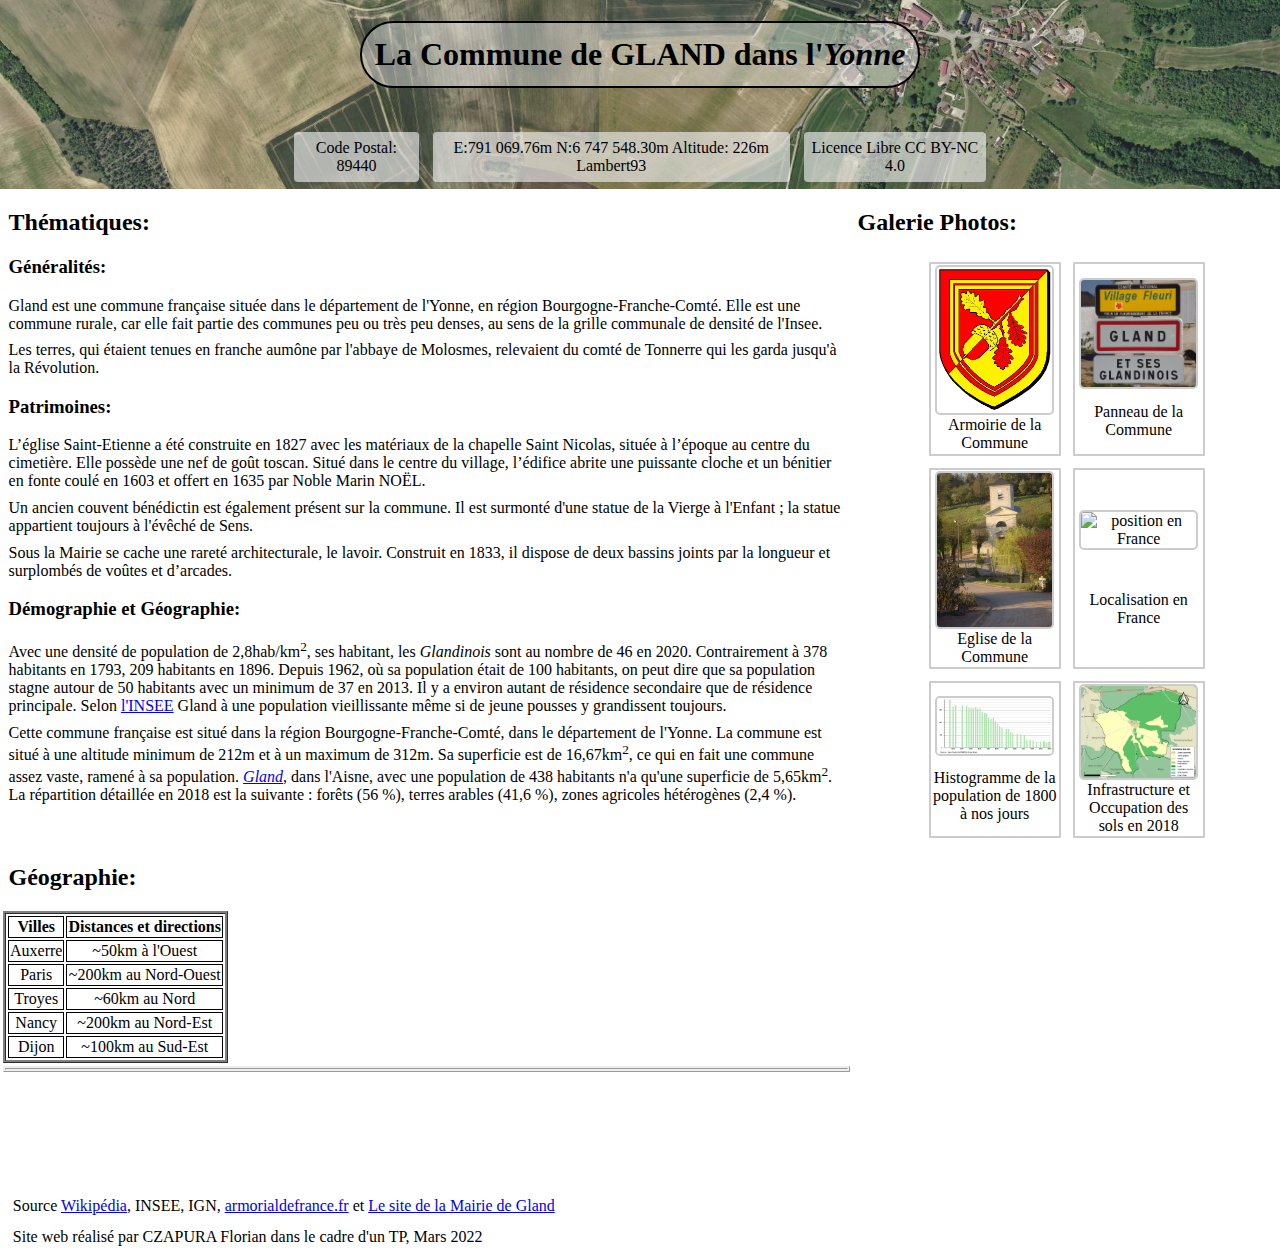
==== indexPrintTest.html @ 53231da2 "Add files via upload" ====
<!DOCTYPE html>

<html lang="fr">


  <head>
    <meta charset="UTF-8">
    <meta name="description" content="La Commune de Gland. La Géographie de Gland. Gland dans l'Yonne CP 89740">
    <link rel="stylesheet" href="print.css" media="screen">
    <link rel="stylesheet" href="print.css" media="print">
    <link rel="icon" href="image/GLAND-89.png">
    <title>GLAND dans l'Yonne</title>
    <meta name="viewport" content="width=device-width,initial-scale=1">
    <link rel="stylesheet" href="https://unpkg.com/leaflet@1.9.3/dist/leaflet.css"
    integrity="sha256-kLaT2GOSpHechhsozzB+flnD+zUyjE2LlfWPgU04xyI="
    crossorigin=""/>

  </head>

  <body>
    <header>
        <h1 id="titre-head">La Commune de <strong>GLAND</strong> dans l'<em>Yonne</em></h1>
        <div id="infohead">
          <p id="CP-head">Code Postal: 89440</p>
          <p id="coord-head">E:791 069.76m N:6 747 548.30m Altitude: 226m Lambert93</p>
          <p id="copyright">Licence Libre CC BY-NC 4.0</p>
        </div>

    </header>
    <main>
      <nav>
        <span class="nav" id="nav1"><a href="#Thématiques"><strong>Thèmes</strong></a></span>
        <span class="nav" id="nav2"><a href="#Galery"><strong>Galerie Photos</strong></a></span>
        <span class="nav" id="nav3"><a href="#Géographie"><strong>Situation Géographique</strong></a></span>
      </nav>
      <section class="content" id="Thématiques">
        <div class="text-content" id="theme1">
          <h2>Thématiques:</h2>
          <h3 class="title-theme" id="part1">Généralités:</h3>
          <div  class="text" id="text-part1">
            <p>Gland est une commune française située dans le département de l'Yonne,
            en région Bourgogne-Franche-Comté. Elle est une commune rurale, car elle fait partie des communes
            peu ou très peu denses, au sens de la grille communale de densité de l'Insee.</p>
            <p>Les terres, qui étaient tenues en franche aumône par l'abbaye de Molosmes, relevaient du comté de Tonnerre
            qui les garda jusqu'à la Révolution.</p>
          </div>
        </div>
        <div class="text-content" id="theme2">
          <h3 class="title-theme" id="part2">Patrimoines:</h3>
          <div  class="text" id="text-part2">
            <p>L’église Saint-Etienne a été construite en 1827 avec les matériaux de la chapelle
            Saint Nicolas, située à l’époque au centre du cimetière. Elle possède une nef de goût toscan.
            Situé dans le centre du village, l’édifice abrite une puissante cloche et un bénitier en fonte
            coulé en 1603 et offert en 1635 par Noble Marin NOËL.</p>
            <p>Un ancien couvent bénédictin est également présent sur la commune. Il est surmonté d'une
              statue de la Vierge à l'Enfant ; la statue appartient toujours à l'évêché de Sens.</p>
            <p>Sous la Mairie se cache une rareté architecturale, le lavoir. Construit en 1833,
            il dispose de deux bassins joints par la longueur et surplombés de voûtes et d’arcades.</p>
          </div>
        </div>
        <div class="text-content" id="theme3">
          <h3 class="title-theme" id="part3">Démographie et Géographie:</h1>
          <div class="text" id="text-part3">
            <p>Avec une densité de population de 2,8hab/km<sup>2</sup>, ses habitant, les <em>Glandinois</em> sont au nombre de 46 en 2020.
              Contrairement à 378 habitants en 1793, 209 habitants en 1896. Depuis 1962,
              où sa population était de 100 habitants, on peut dire que sa population
              stagne autour de 50 habitants avec un minimum de 37 en 2013. Il y a environ autant de résidence secondaire que de résidence principale.
              Selon <a href="https://www.insee.fr/en/statistiques/6457611?geo=COM-89191#chiffre-cle-1" target="_blank" title="INSEE Gland Yonne">l'INSEE</a>
              Gland à une population vieillissante même si de jeune pousses y grandissent toujours.</p>
            <p>Cette commune française est situé dans la région Bourgogne-Franche-Comté, dans le département
            de l'Yonne. La commune est situé à une altitude minimum de 212m et à un maximum de 312m. Sa superficie est de 16,67km<sup>2</sup>, ce qui en fait une commune assez vaste,
            ramené à sa population. <a href="http://www.mairiedegland02.fr/index.htm" target="_blank" href="Gland dans l'Aisne"><em>Gland</em></a>,
            dans l'Aisne, avec une population de 438 habitants n'a qu'une superficie de 5,65km<sup>2</sup>. La répartition détaillée en 2018
            est la suivante : forêts (56 %), terres arables (41,6 %), zones agricoles hétérogènes (2,4 %).</p>
          </div>
        </div>
      </section>
      <section class="content" id="Galery">
        <h2>Galerie Photos:</h2>
        <div id="photos">
          <div class="img" id="img1">
            <img src="image/GLAND-89.png" alt="Armoiries de la Commune">
            <p>Armoirie de la Commune</p>
          </div>
          <div class="img" id="img2">
            <img src="image/panneau-ville.jpg" alt="Panneau de la Commune">
            <p>Panneau de la Commune</p>
          </div>
          <div class="img" id="img3">
            <img src="image/eglise.jpg" alt="Eglise de la Commune">
            <p>Eglise de la Commune</p>
          </div>
          <div class="img" id="img4">
            <img src="image/pos-commune.PNG" alt="position en France">
            <p>Localisation en France</p>
          </div>
          <div class="img" id="img5">
            <img src="image/HistoPop.png" alt="Histogramme de la population de 1800 à aujourd'hui">
            <p>Histogramme de la population de 1800 à nos jours</p>
          </div>
          <div class="img" id="img6">
            <img src="image/carteInfraOccup2018.png" alt="Infrastructure et Occupation des Sols en 2018">
              <p>Infrastructure et Occupation des sols en 2018</p>
          </div>
        </div>
      </section>

      <section class="content" id="Géographie">
        <h2>Géographie:</h2>
        <div id="geo">
          <table id="tgeo">
            <tr><th class="tbcelle">Villes</th><th class="tbcelle">Distances et directions</th></tr>
            <tr><td class="tbcelle">Auxerre</td><td class="tbcelle">~50km à l'Ouest</td></tr>
            <tr><td class="tbcelle">Paris</td><td class="tbcelle">~200km au Nord-Ouest</td></tr>
            <tr><td class="tbcelle">Troyes</td><td class="tbcelle">~60km au Nord</td></tr>
            <tr><td class="tbcelle">Nancy</td><td class="tbcelle">~200km au Nord-Est</td></tr>
            <tr><td class="tbcelle">Dijon</td><td class="tbcelle">~100km au Sud-Est</td></tr>
          </table>
          <div id="map"></div>
        </div>
      </section>
      <div id="Form-div">
        <div class="text" id="text-form">
          <p>Formulaire de contact:</p>
        </div>
        <form id="formulaire" action="script.js" method="get">
          <input id="email-form" type="email" name="prenom" placeholder="E-mail" inputmode="email">
          <textarea id="message-form" name="infos" placeholder="Votre message"></textarea>
          <input id="bouton-form" type="submit" name="envoi" value="Envoyer">
        </form>
      </div>
    </main>

    <footer>
      <div id="footer">
        <p id="source">Source <a href="https://fr.wikipedia.org/wiki/Gland_(Yonne)" target="_blank" href="Page de Gland sur Wikipédia">Wikipédia</a>, INSEE, IGN, <a href="https://www.armorialdefrance.fr" target="_blank">armorialdefrance.fr</a> et <a href="https://gland89.fr/la-commune/"
          target="_blank" href="Gland dans l'Yonne">Le site de la Mairie de Gland</a></p>
        <p id="text-credit">Site web réalisé par CZAPURA Florian dans le cadre d'un TP, Mars 2022</p>
      </div>
    </footer>

    <script src="https://unpkg.com/leaflet@1.9.3/dist/leaflet.js"
    integrity="sha256-WBkoXOwTeyKclOHuWtc+i2uENFpDZ9YPdf5Hf+D7ewM="
    crossorigin=""></script>

    <script src="script.js"></script>

  </body>


</html>
---- print.css ----
html {
	margin: 0 auto;
  font-family: Segoe UI;
}
body {
  margin: 0 auto;
	min-width: fit-content;
	box-sizing: border-box;
	max-height: 29.7cm;
}
header {
	z-index: 1;
  background-image:url("image/header-background.PNG");
	background-size: cover;
	background-position: center 50%;

	text-align: center;
	position: relative;

	display: flex;
	flex-direction: column;
	justify-content: space-between;
	align-items: center;
	max-height: 5cm;
}
header > * {
	max-width: 0 auto;
}

#titre-head{
	display:inline-block;;
	background-color: rgba(240,240,240,0.42);
	border-style: solid;
	border-radius: 200px;
	border-width: 2px;
	text-align: center;
	padding: 1%;
}
#infohead {
	display: flex;
	align-items: center;
}
#CP-head, #coord-head, #copyright {
  background-color: rgba(240, 240, 240, 0.64);
  border-radius: 4px;
  width: max-content;
  max-width: 100%;
  padding: 1%;
	display: flex;
	flex-wrap: wrap;
	justify-content: center;

}

p {
	margin: 1%;
	width: auto;
}

h2, h3 {
	margin-left: 1%;
}

body {
	display: grid ;
	grid-template-columns: 1fr;
	grid-template-rows: 5cm 1fr;

}

header {
	grid-column: 1;
	grid-row: 1;
}

main {
	grid-column: 1;
	grid-row: 2;

	display: grid;
	grid-template-columns: 2fr 1fr ;
	grid-template-rows: 1fr 7cm 2cm ;
	max-height: 29.7cm - 7cm;
}

#Thématiques {
	grid-column: 1 ;
	grid-row: 1;
}

#Galery {
	grid-column: 2;
	grid-row: 1;
}

#Geography {
	grid-column: 1 / -1 ;
	grid-row: 2 ;
}

#footer {
	grid-column: 1 / -1;
	grid-row: 3;
}

nav{
	display: none;
}
#Form-div {
	display: none;
}

#photos {
	display: flex;
	flex-wrap: wrap;
	justify-content: center;
}

.img {
  width: 30%;
  margin: 6px;
  text-align: center;
	object-fit: cover;
	border: 2px solid #ccc;
	border-radius: 1px;
	display: flex;
	align-items: center;
	justify-content: space-evenly;
	flex-direction: column;
}

.img > img {
  max-width: 90%;
	margin-top: 1%;
  height: auto;
  object-fit: cover;
  border: 2px solid #ccc;
  border-radius: 5px;
  display: flex;
  align-items: center;
  justify-content: center;
}

#tgeo {
	border-style: ridge;
	grid-column: 1;
	margin: 3px;
}

#tgeo > th {
	border: 1px solid black;
}

.tbcelle {
		text-align: center;
		border: 1px solid black;
}

#map {
	grid-column: 2;
	margin: 0 auto;
	height: inherit;
	max-height: inherit;
	border-style: ridge;
	margin:3px;
	z-index:0;
}
---- print.css ----
html {
	margin: 0 auto;
  font-family: Segoe UI;
}
body {
  margin: 0 auto;
	min-width: fit-content;
	box-sizing: border-box;
	max-height: 29.7cm;
}
header {
	z-index: 1;
  background-image:url("image/header-background.PNG");
	background-size: cover;
	background-position: center 50%;

	text-align: center;
	position: relative;

	display: flex;
	flex-direction: column;
	justify-content: space-between;
	align-items: center;
	max-height: 5cm;
}
header > * {
	max-width: 0 auto;
}

#titre-head{
	display:inline-block;;
	background-color: rgba(240,240,240,0.42);
	border-style: solid;
	border-radius: 200px;
	border-width: 2px;
	text-align: center;
	padding: 1%;
}
#infohead {
	display: flex;
	align-items: center;
}
#CP-head, #coord-head, #copyright {
  background-color: rgba(240, 240, 240, 0.64);
  border-radius: 4px;
  width: max-content;
  max-width: 100%;
  padding: 1%;
	display: flex;
	flex-wrap: wrap;
	justify-content: center;

}

p {
	margin: 1%;
	width: auto;
}

h2, h3 {
	margin-left: 1%;
}

body {
	display: grid ;
	grid-template-columns: 1fr;
	grid-template-rows: 5cm 1fr;

}

header {
	grid-column: 1;
	grid-row: 1;
}

main {
	grid-column: 1;
	grid-row: 2;

	display: grid;
	grid-template-columns: 2fr 1fr ;
	grid-template-rows: 1fr 7cm 2cm ;
	max-height: 29.7cm - 7cm;
}

#Thématiques {
	grid-column: 1 ;
	grid-row: 1;
}

#Galery {
	grid-column: 2;
	grid-row: 1;
}

#Geography {
	grid-column: 1 / -1 ;
	grid-row: 2 ;
}

#footer {
	grid-column: 1 / -1;
	grid-row: 3;
}

nav{
	display: none;
}
#Form-div {
	display: none;
}

#photos {
	display: flex;
	flex-wrap: wrap;
	justify-content: center;
}

.img {
  width: 30%;
  margin: 6px;
  text-align: center;
	object-fit: cover;
	border: 2px solid #ccc;
	border-radius: 1px;
	display: flex;
	align-items: center;
	justify-content: space-evenly;
	flex-direction: column;
}

.img > img {
  max-width: 90%;
	margin-top: 1%;
  height: auto;
  object-fit: cover;
  border: 2px solid #ccc;
  border-radius: 5px;
  display: flex;
  align-items: center;
  justify-content: center;
}

#tgeo {
	border-style: ridge;
	grid-column: 1;
	margin: 3px;
}

#tgeo > th {
	border: 1px solid black;
}

.tbcelle {
		text-align: center;
		border: 1px solid black;
}

#map {
	grid-column: 2;
	margin: 0 auto;
	height: inherit;
	max-height: inherit;
	border-style: ridge;
	margin:3px;
	z-index:0;
}
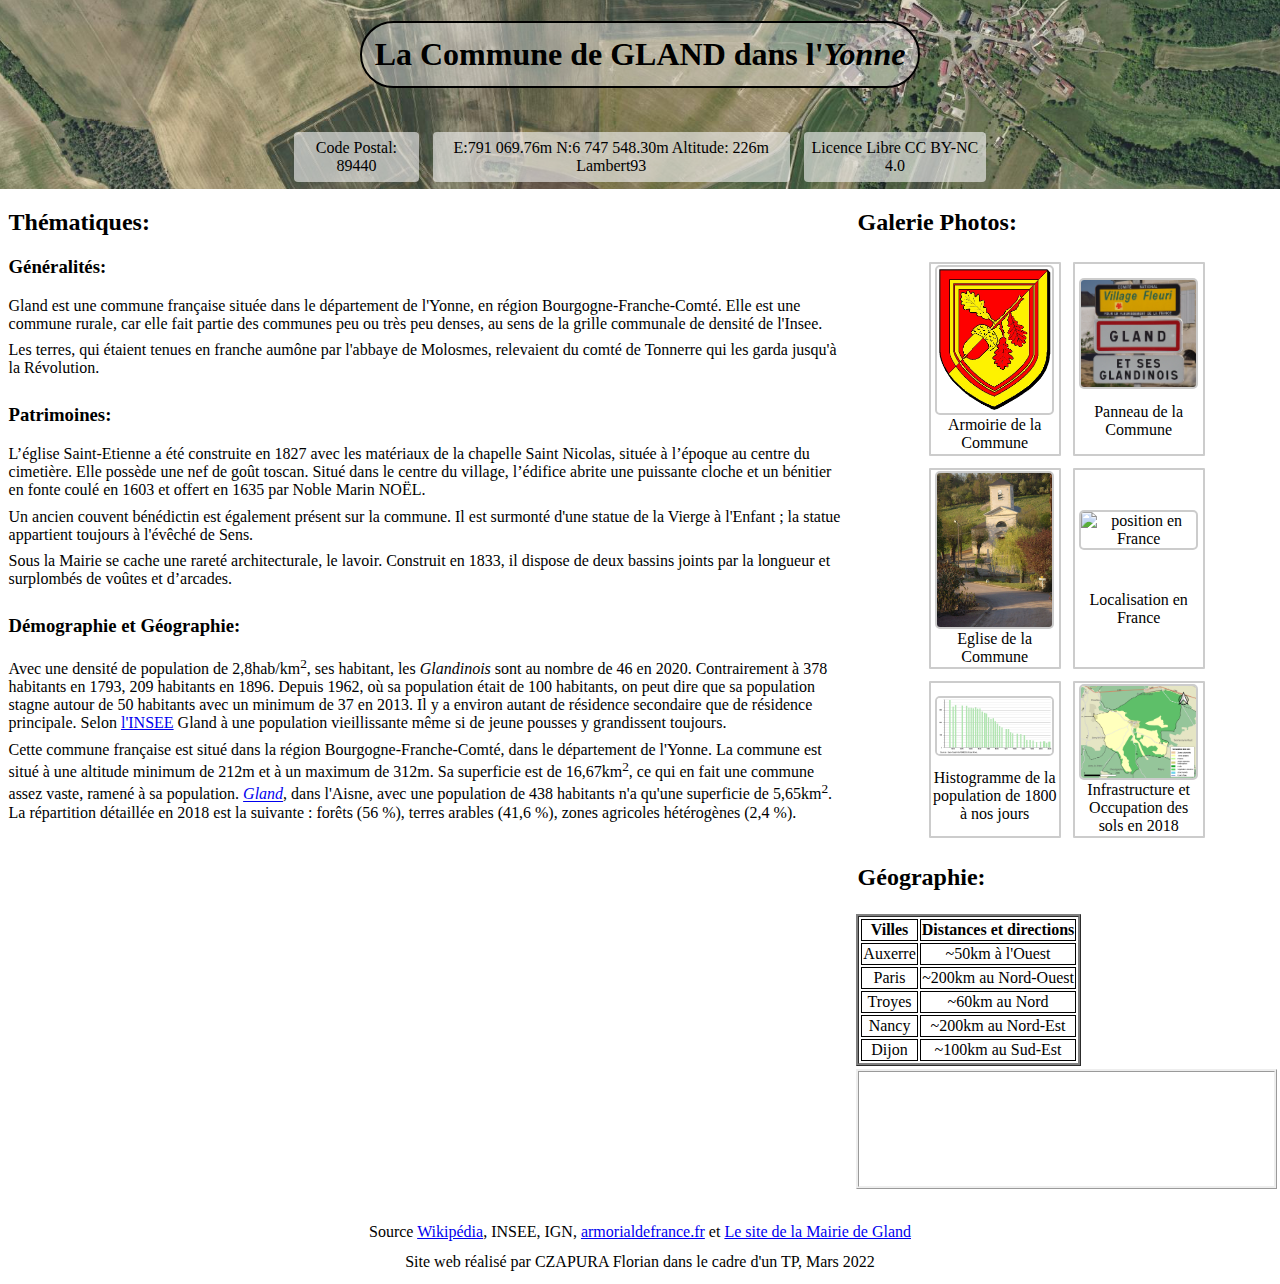
==== commit b1769f63: "Add files via upload" ====
--- a/indexPrintTest.html
+++ b/indexPrintTest.html
@@ -18,7 +18,7 @@
   </head>
 
   <body>
-    <header>
+    <header id="titre">
         <h1 id="titre-head">La Commune de <strong>GLAND</strong> dans l'<em>Yonne</em></h1>
         <div id="infohead">
           <p id="CP-head">Code Postal: 89440</p>
--- a/print.css
+++ b/print.css
@@ -6,7 +6,7 @@
   margin: 0 auto;
 	min-width: fit-content;
 	box-sizing: border-box;
-	max-height: 29.7cm;
+	max-height: 29.6cm;
 }
 header {
 	z-index: 1;
@@ -22,9 +22,8 @@
 	justify-content: space-between;
 	align-items: center;
 	max-height: 5cm;
-}
-header > * {
-	max-width: 0 auto;
+
+	page-break-after: avoid;
 }
 
 #titre-head{
@@ -63,29 +62,31 @@
 
 body {
 	display: grid ;
-	grid-template-columns: 1fr;
 	grid-template-rows: 5cm 1fr;
-
 }
 
+
 header {
-	grid-column: 1;
-	grid-row: 1;
+	grid-row: 1/
 }
 
 main {
-	grid-column: 1;
 	grid-row: 2;
 
 	display: grid;
-	grid-template-columns: 2fr 1fr ;
-	grid-template-rows: 1fr 7cm 2cm ;
-	max-height: 29.7cm - 7cm;
+	grid-template-columns: 2fr 1fr;
+	grid-template-rows: 1fr 28vh 3cm;
+
+	max-height: 29.6cm ;
 }
 
 #Thématiques {
 	grid-column: 1 ;
-	grid-row: 1;
+	grid-row: 2 span;
+
+	display: flex;
+	flex-direction: column;
+	flex-wrap: wrap;
 }
 
 #Galery {
@@ -93,15 +94,25 @@
 	grid-row: 1;
 }
 
-#Geography {
-	grid-column: 1 / -1 ;
-	grid-row: 2 ;
+#Géographie {
+grid-column: 2;
+grid-row: 2 ;
+display: flex;
+flex-direction: column;
+justify-content: space-between;
 }
 
 #footer {
 	grid-column: 1 / -1;
-	grid-row: 3;
+	grid-row-end: -1;
+/*	page-break-after: always;
+	page-break-before: avoid;*/
+	text-align: center;
 }
+
+/*footer > div {
+	text-align: center;
+}*/
 
 nav{
 	display: none;
@@ -157,11 +168,13 @@
 }
 
 #map {
-	grid-column: 2;
+	grid-column: 2 span;
+	grid-rows: 2;
 	margin: 0 auto;
-	height: inherit;
-	max-height: inherit;
+	height: 3cm;
+	max-height: 0 auto;
 	border-style: ridge;
 	margin:3px;
 	z-index:0;
+	/*display: none;*/
 }
--- a/print.css
+++ b/print.css
@@ -6,7 +6,7 @@
   margin: 0 auto;
 	min-width: fit-content;
 	box-sizing: border-box;
-	max-height: 29.7cm;
+	max-height: 29.6cm;
 }
 header {
 	z-index: 1;
@@ -22,9 +22,8 @@
 	justify-content: space-between;
 	align-items: center;
 	max-height: 5cm;
-}
-header > * {
-	max-width: 0 auto;
+
+	page-break-after: avoid;
 }
 
 #titre-head{
@@ -63,29 +62,31 @@
 
 body {
 	display: grid ;
-	grid-template-columns: 1fr;
 	grid-template-rows: 5cm 1fr;
-
 }
 
+
 header {
-	grid-column: 1;
-	grid-row: 1;
+	grid-row: 1/
 }
 
 main {
-	grid-column: 1;
 	grid-row: 2;
 
 	display: grid;
-	grid-template-columns: 2fr 1fr ;
-	grid-template-rows: 1fr 7cm 2cm ;
-	max-height: 29.7cm - 7cm;
+	grid-template-columns: 2fr 1fr;
+	grid-template-rows: 1fr 28vh 3cm;
+
+	max-height: 29.6cm ;
 }
 
 #Thématiques {
 	grid-column: 1 ;
-	grid-row: 1;
+	grid-row: 2 span;
+
+	display: flex;
+	flex-direction: column;
+	flex-wrap: wrap;
 }
 
 #Galery {
@@ -93,15 +94,25 @@
 	grid-row: 1;
 }
 
-#Geography {
-	grid-column: 1 / -1 ;
-	grid-row: 2 ;
+#Géographie {
+grid-column: 2;
+grid-row: 2 ;
+display: flex;
+flex-direction: column;
+justify-content: space-between;
 }
 
 #footer {
 	grid-column: 1 / -1;
-	grid-row: 3;
+	grid-row-end: -1;
+/*	page-break-after: always;
+	page-break-before: avoid;*/
+	text-align: center;
 }
+
+/*footer > div {
+	text-align: center;
+}*/
 
 nav{
 	display: none;
@@ -157,11 +168,13 @@
 }
 
 #map {
-	grid-column: 2;
+	grid-column: 2 span;
+	grid-rows: 2;
 	margin: 0 auto;
-	height: inherit;
-	max-height: inherit;
+	height: 3cm;
+	max-height: 0 auto;
 	border-style: ridge;
 	margin:3px;
 	z-index:0;
+	/*display: none;*/
 }
